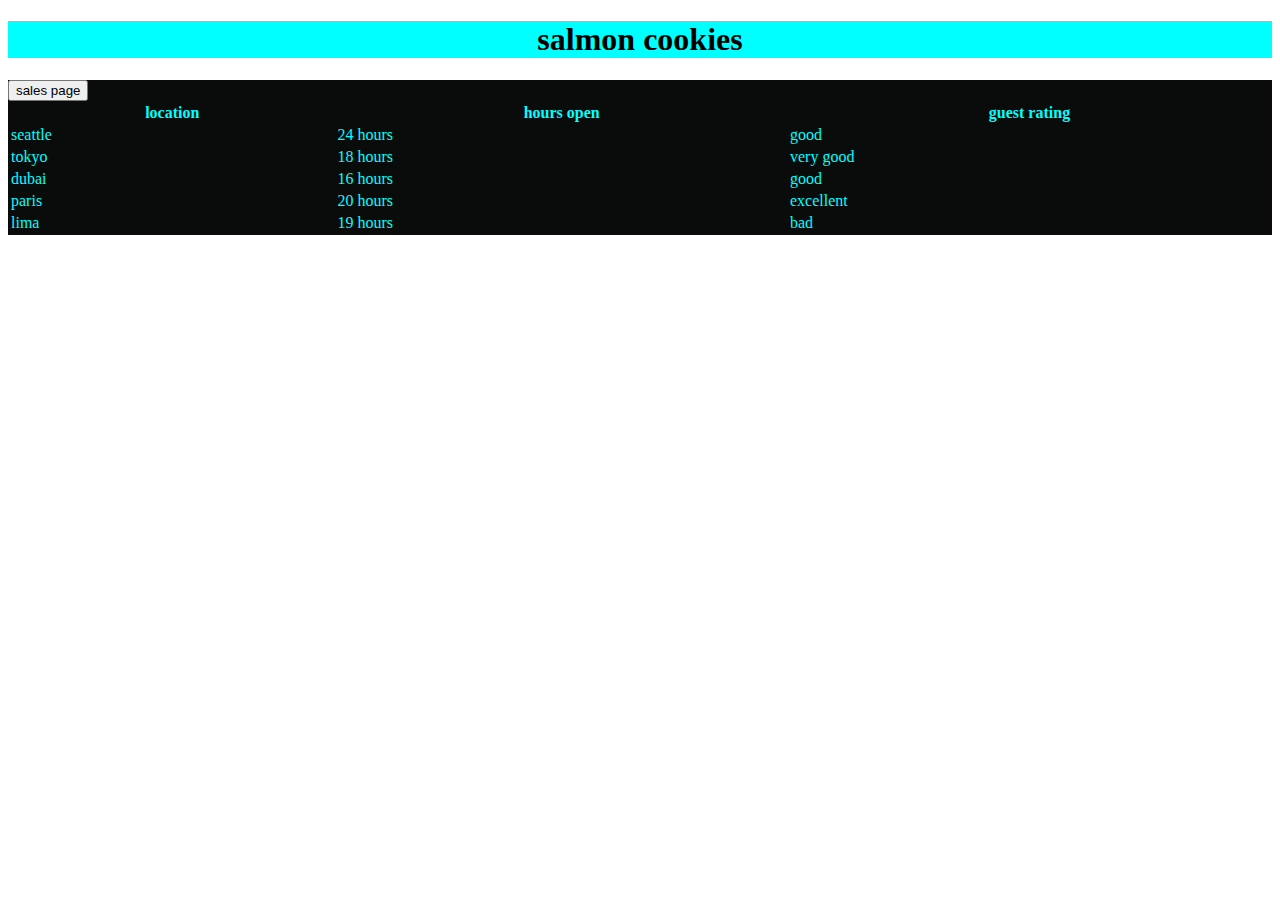
==== index.html @ 514fb659 "finish" ====
<!DOCTYPE html>
<html>

<head>

  <title>Salamon Cookies</title>

</head>

<body>

  <header style="background-color: aqua;">
    <h1 style="text-align: center;">
      salmon cookies
    </h1>
  </header>


  <main style="background-color: rgb(10, 12, 12); color: aqua;">
    <table style="width:100%">
      <tr>
        <th>location</th>
        <th>hours open</th>
        <th>guest rating</th>

      </tr>
      <tr>
        <td>seattle</td>
        <td>24 hours</td>
        <td>good</td>
      </tr>
      <tr>
        <td>tokyo</td>
        <td>18 hours</td>
        <td>very good</td>
      </tr>
      <tr>
        <td>dubai</td>
        <td>16 hours</td>
        <td>good</td>
      </tr>
      <tr>
        <td>paris</td>
        <td>20 hours</td>
        <td>excellent</td>
      </tr>
      <tr>
        <td>lima</td>
        <td>19 hours</td>
        <td>bad</td>
      </tr>

      <img src="https://github.com/LTUC/amman-201d20/blob/main/class-08/lab-b/assets/frosted-cookie.jpg?raw=true"
        alt="">
    


<button>
  sales page
</button>


  </main>
  <footer>

  </footer>






</body>
<!-- <script src="../js/app.js"> -->


</script>

</html>

<!-- 
<img src="https://github.com/LTUC/amman-201d20/blob/main/class-08/lab-b/assets/chinook.jpg?raw=true" alt="chinook.jpg">

<img src="https://github.com/LTUC/amman-201d20/blob/main/class-08/lab-b/assets/cutter.jpeg?raw=true" alt="cutter.jpeg">
<img src="https://github.com/LTUC/amman-201d20/blob/main/class-08/lab-b/assets/salmon.png?raw=true" alt="salmon.png">
<img src="https://github.com/LTUC/amman-201d20/blob/main/class-08/lab-b/assets/family.jpg?raw=true" alt="family.jpg">
<img src="https://github.com/LTUC/amman-201d20/blob/main/class-08/lab-b/assets/fish.jpg?raw=true" alt="fish.jpg">
<img src="https://github.com/LTUC/amman-201d20/blob/main/class-08/lab-b/assets/frosted-cookie.jpg?raw=true" alt="frosted-cookie.jpg">
<img src="https://github.com/LTUC/amman-201d20/blob/main/class-08/lab-b/assets/shirt.jpg?raw=true" alt="shirt.jpg"> -->
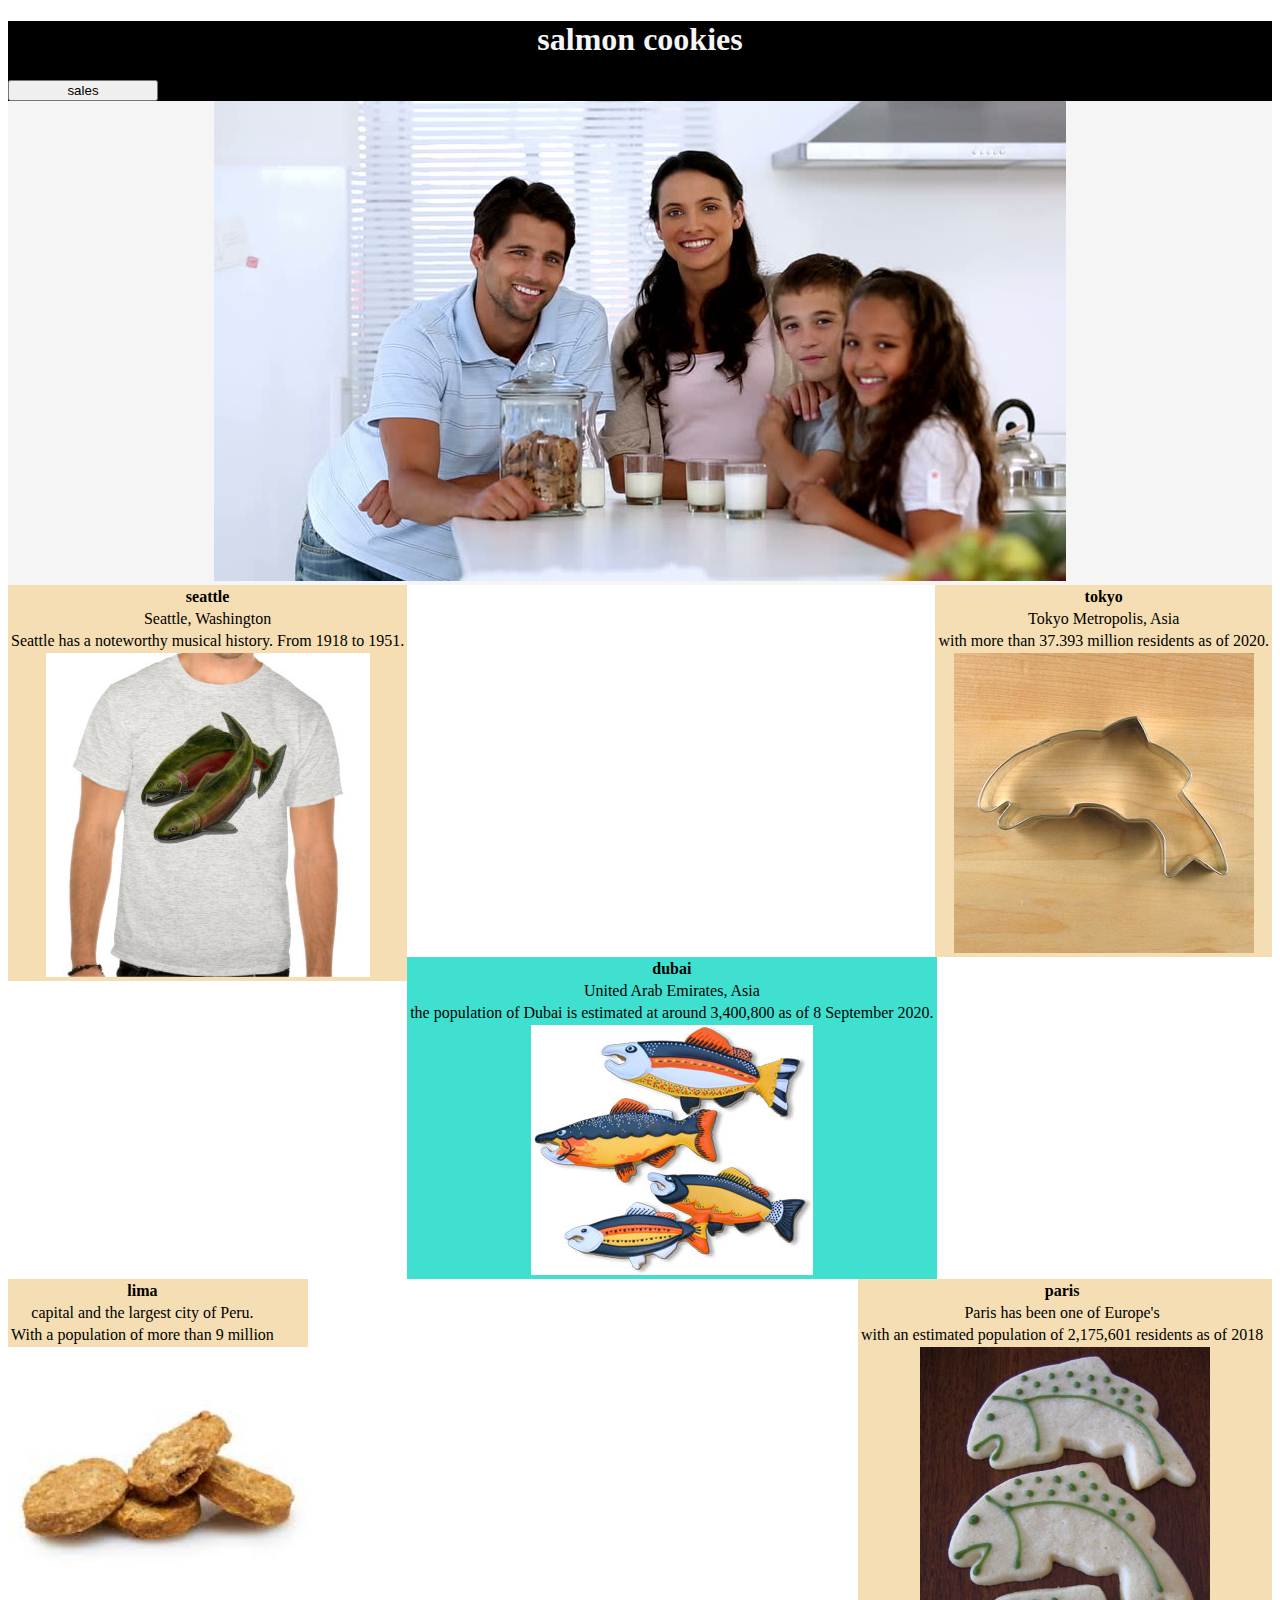
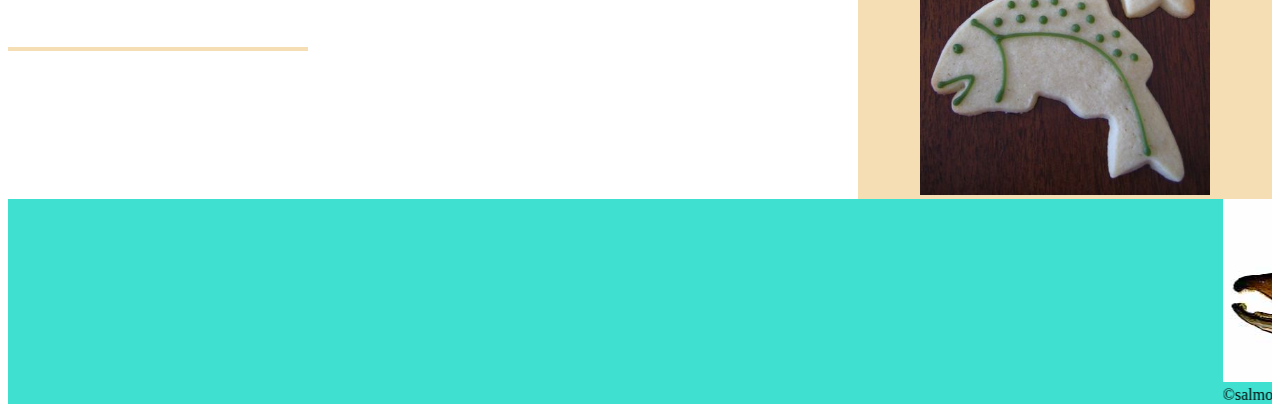
==== commit 49767eaf: "Merge pull request #5 from ahmadabudames/lab08b" ====
--- a/index.html
+++ b/index.html
@@ -3,87 +3,183 @@
 
 <head>
 
-  <title>Salamon Cookies</title>
+    <title>Salamon Cookies</title>
 
 </head>
+<link rel="stylesheet" href="style.css" />
 
 <body>
-
-  <header style="background-color: aqua;">
-    <h1 style="text-align: center;">
-      salmon cookies
-    </h1>
-  </header>
+    <header>
+        <h1>
+            salmon cookies
+        </h1>
+        <button>
+            <a href="sales.html">sales</a>
+        </button>
 
 
-  <main style="background-color: rgb(10, 12, 12); color: aqua;">
-    <table style="width:100%">
-      <tr>
-        <th>location</th>
-        <th>hours open</th>
-        <th>guest rating</th>
 
-      </tr>
-      <tr>
-        <td>seattle</td>
-        <td>24 hours</td>
-        <td>good</td>
-      </tr>
-      <tr>
-        <td>tokyo</td>
-        <td>18 hours</td>
-        <td>very good</td>
-      </tr>
-      <tr>
-        <td>dubai</td>
-        <td>16 hours</td>
-        <td>good</td>
-      </tr>
-      <tr>
-        <td>paris</td>
-        <td>20 hours</td>
-        <td>excellent</td>
-      </tr>
-      <tr>
-        <td>lima</td>
-        <td>19 hours</td>
-        <td>bad</td>
-      </tr>
+    </header>
+    <main>
+        <section id="family">
+            <img src="image/family.jpg" alt="">
+        </section>
+        <section>
+            <div id="seattle">
 
-      <img src="https://github.com/LTUC/amman-201d20/blob/main/class-08/lab-b/assets/frosted-cookie.jpg?raw=true"
-        alt="">
-    
+                <table >
+                    <tr>
+                        <th>
+                            seattle
+                        </th>
+                    </tr>
+                    <tr>
+                        <td>
+                            Seattle, Washington
+                        </td>
+                    </tr>
+                    <tr>
+                        <td>
+                            Seattle has a noteworthy musical history. From 1918 to 1951.
+                        </td>
+                    </tr>
+                </table>
+                <img src="image/shirt.jpg" alt="">
+            </div>
+
+            <section>
+
+                <div id="tokyo">
+                    <table>
+                        <tr>
+                            <th>
+                                tokyo
+                            </th>
+                        </tr>
+                        <tr>
+                            <td>
+                                Tokyo Metropolis, Asia
+                            </td>
+                        </tr>
+                        <tr>
+                            <td>
+                                with more than 37.393 million residents as of 2020.
+                            </td>
+                        </tr>
+                    </table>
+                    <img src="image/cutter.jpeg" alt="">
+                </div>
 
 
-<button>
-  sales page
-</button>
+            </section>
+            <section>
+                <div id="dubai">
+                    <table>
+                        <tr>
+                            <th>
+                                dubai
+                            </th>
+                        </tr>
+                        <tr>
+                            <td>
+                                United Arab Emirates, Asia
+                            </td>
+                        </tr>
+                        <tr>
+                            <td>
+                                the population of Dubai is estimated at around 3,400,800 as of 8 September 2020.
+                            </td>
+                        </tr>
+                    </table>
+                    <img src="image/fish.jpg" alt="">
+                </div>
+
+              
+
+            </section>
+            <section>
+              
+                <div id="paris">
+                    <table>
+                        <tr>
+                            <th>
+                                paris
+                            </th>
+                        </tr>
+                        <tr>
+                            <td>
+                                Paris has been one of Europe's
+                            </td>
+                        </tr>
+                        <tr>
+                            <td>
+                                with an estimated population of 2,175,601 residents as of 2018
+                            </td>
+                        </tr>
+                    </table>
+                    <img src="image/7f27723b145c8649d1e9c638c38b65f7.jpg" alt="">
+                </div>
+
+            </section>
+            <section>
+
+                <div id="lima">
+                    <table>
+                        <tr>
+                            <th>
+                                lima
+                            </th>
+                        </tr>
+                        <tr>
+                            <td>
+                                capital and the largest city of Peru.
+                            </td>
+                        </tr>
+                        <tr>
+                            <td>
+                                With a population of more than 9 million
+                            </td>
+                        </tr>
+                    </table>
+                    <img src="image/download.jpg" alt="">
+
+                </div>
 
 
-  </main>
-  <footer>
 
-  </footer>
+
+
+            </section>
+            <section>
+                <div id="img5">
+                    <marquee style="background-color:turquoise">
+                        <img src="image/chinook.jpg" alt="">
+                </div>
+
+            </section>
+    </main>
+    <footer >
+        <!--  -->
+        &copy;salmon cookies
+    </footer>
 
 
 
 
 
 
+
+
+
+
+    <div id="content">
+
+    </div>
+
 </body>
 <!-- <script src="../js/app.js"> -->
 
 
-</script>
+<!-- </script> -->
 
-</html>
-
-<!-- 
-<img src="https://github.com/LTUC/amman-201d20/blob/main/class-08/lab-b/assets/chinook.jpg?raw=true" alt="chinook.jpg">
-
-<img src="https://github.com/LTUC/amman-201d20/blob/main/class-08/lab-b/assets/cutter.jpeg?raw=true" alt="cutter.jpeg">
-<img src="https://github.com/LTUC/amman-201d20/blob/main/class-08/lab-b/assets/salmon.png?raw=true" alt="salmon.png">
-<img src="https://github.com/LTUC/amman-201d20/blob/main/class-08/lab-b/assets/family.jpg?raw=true" alt="family.jpg">
-<img src="https://github.com/LTUC/amman-201d20/blob/main/class-08/lab-b/assets/fish.jpg?raw=true" alt="fish.jpg">
-<img src="https://github.com/LTUC/amman-201d20/blob/main/class-08/lab-b/assets/frosted-cookie.jpg?raw=true" alt="frosted-cookie.jpg">
-<img src="https://github.com/LTUC/amman-201d20/blob/main/class-08/lab-b/assets/shirt.jpg?raw=true" alt="shirt.jpg"> -->
+</html>--- a/style.css
+++ b/style.css
@@ -0,0 +1,67 @@
+
+header{
+    background-color:black ;
+    color: whitesmoke;
+    margin: 0%;
+    
+}
+h1{
+text-align: center;
+}
+button{
+width: 150px;
+}
+a{
+    color: black;   
+    text-decoration: none;
+}
+#family{
+    position: relative;
+    text-align: center;
+    background-color: whitesmoke;
+}
+#seattle{
+    float: left;
+    background-color: wheat;
+    text-align: center;
+
+}
+section #img1{
+    float: right;
+    position: relative;
+}
+#tokyo{
+    float: right;
+    background-color: wheat;
+    text-align: center;
+    
+}
+#dubai{
+    float: left;
+    background-color: turquoise;
+    text-align: center;
+}
+#lima{
+    float: left;
+    background-color: wheat;
+    text-align: center;
+}
+#paris{
+    float: right;
+    background-color: wheat;
+    text-align: center;
+    
+
+}
+#paris img{
+    
+    width: 70%;
+    height: 70%;
+}
+#lima img{
+   
+    width: 300px;
+    height: 300px;
+}
+
+
